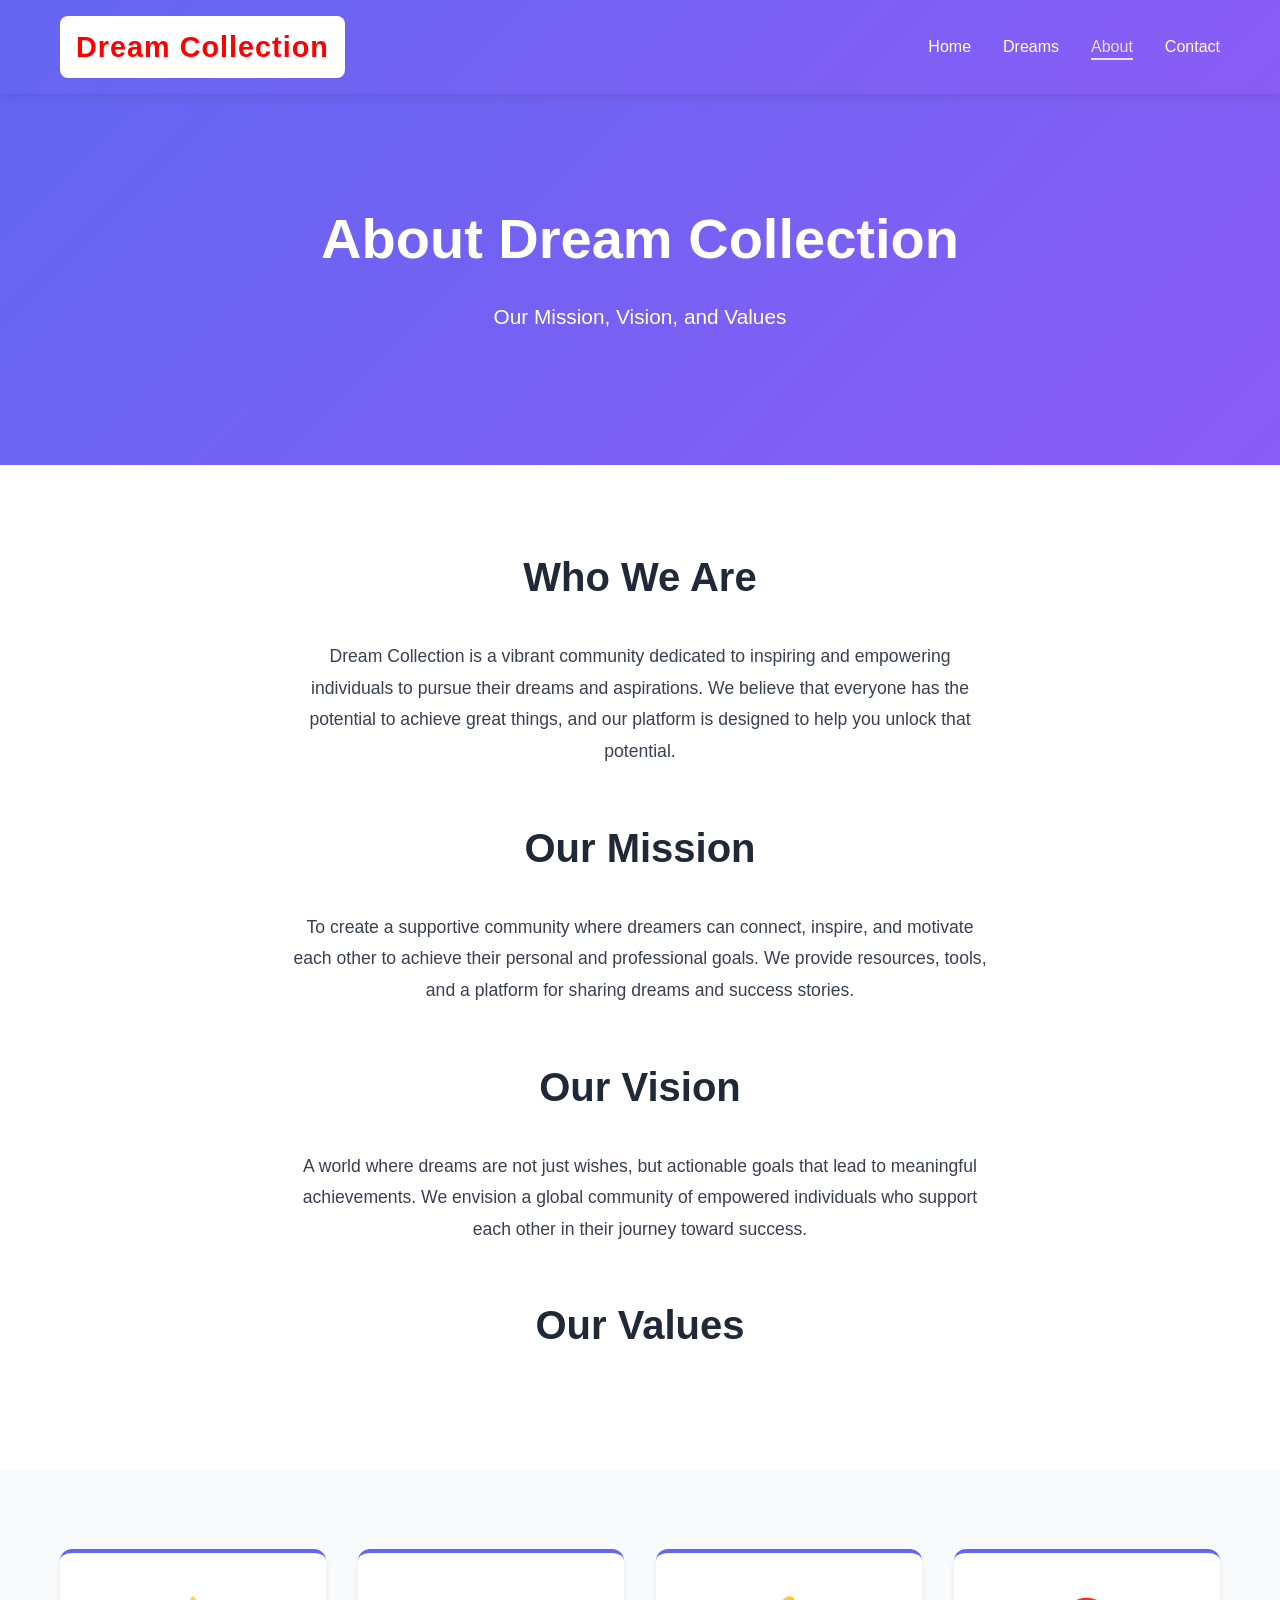
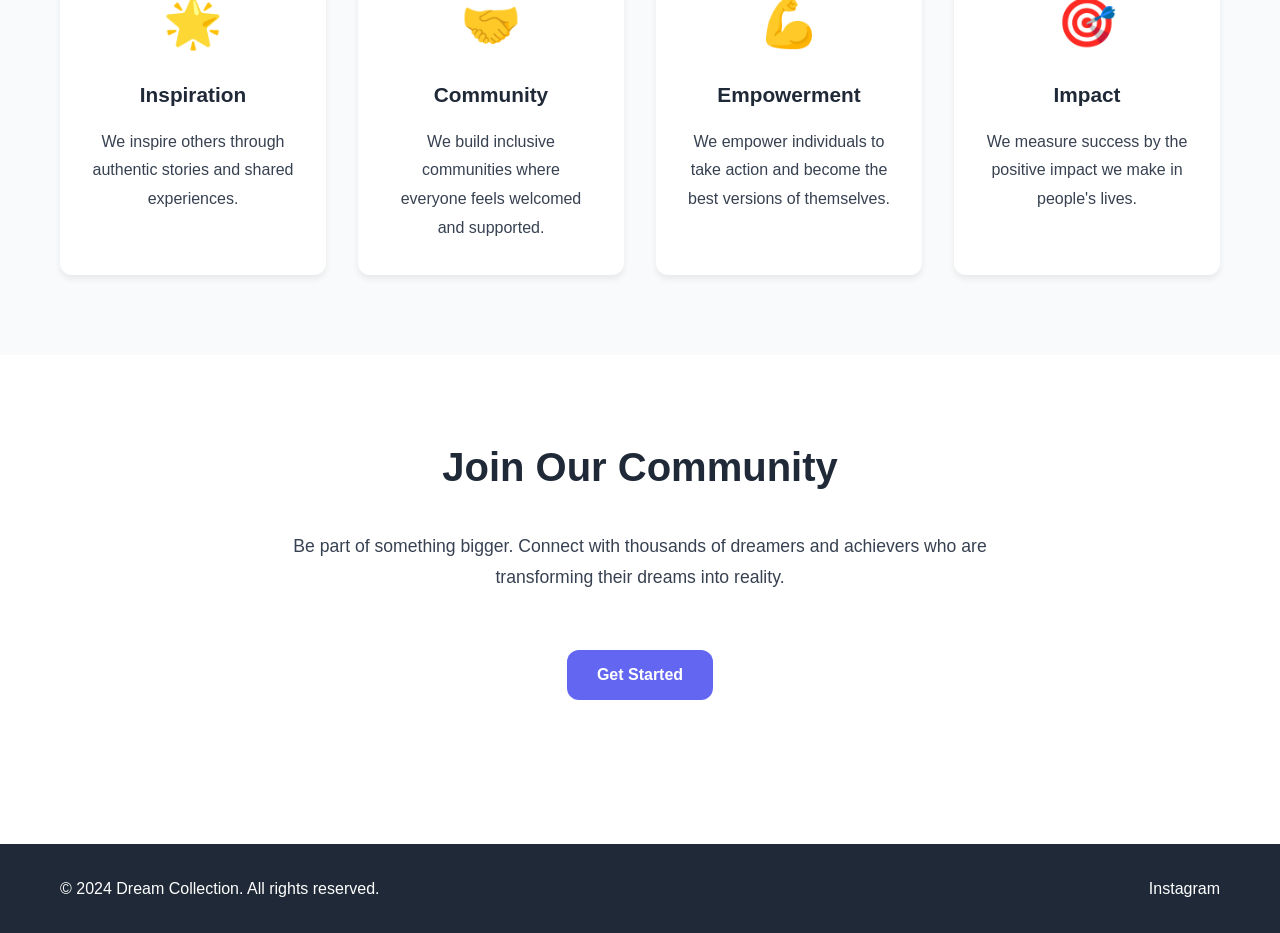
==== about.html @ e09d95be "Add Dream Collection website with custom domain setup" ====
<!DOCTYPE html>
<html lang="en">
<head>
    <meta charset="UTF-8">
    <meta name="viewport" content="width=device-width, initial-scale=1.0">
    <title>About - Dream Collection</title>
    <link rel="stylesheet" href="styles.css">
</head>
<body>
    <!-- Navigation -->
    <nav class="navbar">
        <div class="container">
            <div class="logo">Dream Collection</div>
            <ul class="nav-menu">
                <li><a href="index.html">Home</a></li>
                <li><a href="dreams.html">Dreams</a></li>
                <li><a href="about.html" class="active">About</a></li>
                <li><a href="contact.html">Contact</a></li>
            </ul>
        </div>
    </nav>

    <!-- Header -->
    <section class="hero" style="min-height: 300px;">
        <div class="hero-content">
            <h1>About Dream Collection</h1>
            <p>Our Mission, Vision, and Values</p>
        </div>
    </section>

    <!-- Content -->
    <section class="about-preview">
        <div class="container">
            <h2>Who We Are</h2>
            <p>Dream Collection is a vibrant community dedicated to inspiring and empowering individuals to pursue their dreams and aspirations. We believe that everyone has the potential to achieve great things, and our platform is designed to help you unlock that potential.</p>
            
            <h2 style="margin-top: 3rem;">Our Mission</h2>
            <p>To create a supportive community where dreamers can connect, inspire, and motivate each other to achieve their personal and professional goals. We provide resources, tools, and a platform for sharing dreams and success stories.</p>
            
            <h2 style="margin-top: 3rem;">Our Vision</h2>
            <p>A world where dreams are not just wishes, but actionable goals that lead to meaningful achievements. We envision a global community of empowered individuals who support each other in their journey toward success.</p>
            
            <h2 style="margin-top: 3rem;">Our Values</h2>
        </div>
    </section>

    <!-- Values -->
    <section class="featured">
        <div class="container">
            <div class="featured-grid">
                <div class="card">
                    <div class="card-icon">🌟</div>
                    <h3>Inspiration</h3>
                    <p>We inspire others through authentic stories and shared experiences.</p>
                </div>
                <div class="card">
                    <div class="card-icon">🤝</div>
                    <h3>Community</h3>
                    <p>We build inclusive communities where everyone feels welcomed and supported.</p>
                </div>
                <div class="card">
                    <div class="card-icon">💪</div>
                    <h3>Empowerment</h3>
                    <p>We empower individuals to take action and become the best versions of themselves.</p>
                </div>
                <div class="card">
                    <div class="card-icon">🎯</div>
                    <h3>Impact</h3>
                    <p>We measure success by the positive impact we make in people's lives.</p>
                </div>
            </div>
        </div>
    </section>

    <!-- CTA -->
    <section class="about-preview">
        <div class="container">
            <h2>Join Our Community</h2>
            <p>Be part of something bigger. Connect with thousands of dreamers and achievers who are transforming their dreams into reality.</p>
            <a href="contact.html" class="btn btn-secondary">Get Started</a>
        </div>
    </section>

    <!-- Footer -->
    <footer class="footer">
        <div class="container">
            <p>&copy; 2024 Dream Collection. All rights reserved.</p>
            <div class="social-links">
                <a href="https://instagram.com/dreamcollection.jewellery" target="_blank">Instagram</a>
            </div>
        </div>
    </footer>
</body>
</html>
---- styles.css ----
/* Reset and Base Styles */
* {
    margin: 0;
    padding: 0;
    box-sizing: border-box;
}

:root {
    --primary-color: #6366f1;
    --secondary-color: #8b5cf6;
    --dark-color: #1f2937;
    --light-color: #f9fafb;
    --text-color: #374151;
    --border-radius: 12px;
    --transition: all 0.3s ease;
}

body {
    font-family: 'Segoe UI', Tahoma, Geneva, Verdana, sans-serif;
    line-height: 1.6;
    color: var(--text-color);
    background-color: #ffffff;
}

.container {
    max-width: 1200px;
    margin: 0 auto;
    padding: 0 20px;
}

/* Navigation */
.navbar {
    background: linear-gradient(135deg, var(--primary-color) 0%, var(--secondary-color) 100%);
    padding: 1rem 0;
    position: sticky;
    top: 0;
    z-index: 1000;
    box-shadow: 0 2px 10px rgba(0,0,0,0.1);
}

.navbar .container {
    display: flex;
    justify-content: space-between;
    align-items: center;
}

.logo {
    font-size: 1.8rem;
    font-weight: bold;
    color: red;
    background-color: white;
    padding: 8px 16px;
    border-radius: 8px;
    letter-spacing: 1px;
}

.nav-menu {
    display: flex;
    list-style: none;
    gap: 2rem;
}

.nav-menu a {
    color: white;
    text-decoration: none;
    font-weight: 500;
    transition: var(--transition);
    position: relative;
}

.nav-menu a:hover,
.nav-menu a.active {
    opacity: 0.8;
}

.nav-menu a.active::after {
    content: '';
    position: absolute;
    bottom: -5px;
    left: 0;
    width: 100%;
    height: 2px;
    background-color: white;
}

/* Hero Section */
.hero {
    background: linear-gradient(135deg, var(--primary-color) 0%, var(--secondary-color) 100%);
    color: white;
    padding: 100px 20px;
    text-align: center;
    min-height: 500px;
    display: flex;
    align-items: center;
    justify-content: center;
}

.hero-content h1 {
    font-size: 3.5rem;
    margin-bottom: 1rem;
    animation: slideDown 0.8s ease;
}

.hero-content p {
    font-size: 1.3rem;
    margin-bottom: 2rem;
    opacity: 0.95;
    animation: slideUp 0.8s ease 0.2s both;
}

@keyframes slideDown {
    from {
        opacity: 0;
        transform: translateY(-30px);
    }
    to {
        opacity: 1;
        transform: translateY(0);
    }
}

@keyframes slideUp {
    from {
        opacity: 0;
        transform: translateY(30px);
    }
    to {
        opacity: 1;
        transform: translateY(0);
    }
}

/* Buttons */
.btn {
    display: inline-block;
    padding: 12px 30px;
    border-radius: var(--border-radius);
    text-decoration: none;
    font-weight: 600;
    transition: var(--transition);
    border: none;
    cursor: pointer;
    font-size: 1rem;
}

.btn-primary {
    background-color: white;
    color: var(--primary-color);
}

.btn-primary:hover {
    transform: translateY(-3px);
    box-shadow: 0 10px 20px rgba(0,0,0,0.2);
}

.btn-secondary {
    background-color: var(--primary-color);
    color: white;
    margin-top: 1.5rem;
}

.btn-secondary:hover {
    background-color: var(--secondary-color);
    transform: translateY(-3px);
    box-shadow: 0 10px 20px rgba(99, 102, 241, 0.3);
}

/* Featured Section */
.featured {
    padding: 80px 20px;
    background-color: var(--light-color);
}

.featured h2 {
    text-align: center;
    font-size: 2.5rem;
    margin-bottom: 3rem;
    color: var(--dark-color);
}

.featured-grid {
    display: grid;
    grid-template-columns: repeat(auto-fit, minmax(250px, 1fr));
    gap: 2rem;
}

.card {
    background: white;
    padding: 2rem;
    border-radius: var(--border-radius);
    text-align: center;
    box-shadow: 0 4px 6px rgba(0,0,0,0.07);
    transition: var(--transition);
    border-top: 4px solid var(--primary-color);
}

.card:hover {
    transform: translateY(-10px);
    box-shadow: 0 15px 30px rgba(0,0,0,0.15);
}

.card-icon {
    font-size: 3rem;
    margin-bottom: 1rem;
}

.card h3 {
    color: var(--dark-color);
    margin-bottom: 1rem;
    font-size: 1.3rem;
}

.card p {
    color: var(--text-color);
    line-height: 1.8;
}

/* About Preview Section */
.about-preview {
    padding: 80px 20px;
    text-align: center;
}

.about-preview h2 {
    font-size: 2.5rem;
    margin-bottom: 2rem;
    color: var(--dark-color);
}

.about-preview p {
    font-size: 1.1rem;
    color: var(--text-color);
    max-width: 700px;
    margin: 0 auto 2rem;
    line-height: 1.8;
}

/* Footer */
.footer {
    background-color: var(--dark-color);
    color: white;
    padding: 2rem;
    text-align: center;
    margin-top: 4rem;
}

.footer .container {
    display: flex;
    justify-content: space-between;
    align-items: center;
    flex-wrap: wrap;
    gap: 2rem;
}

.social-links {
    display: flex;
    gap: 1.5rem;
}

.social-links a {
    color: white;
    text-decoration: none;
    transition: var(--transition);
}

.social-links a:hover {
    color: var(--primary-color);
}

/* Responsive Design */
@media (max-width: 768px) {
    .nav-menu {
        gap: 1rem;
    }

    .hero-content h1 {
        font-size: 2.2rem;
    }

    .hero-content p {
        font-size: 1rem;
    }

    .featured h2,
    .about-preview h2 {
        font-size: 2rem;
    }

    .footer .container {
        flex-direction: column;
    }
}

@media (max-width: 480px) {
    .nav-menu {
        gap: 0.5rem;
        font-size: 0.9rem;
    }

    .logo {
        font-size: 1.3rem;
    }

    .hero-content h1 {
        font-size: 1.8rem;
    }

    .featured-grid {
        grid-template-columns: 1fr;
    }
}
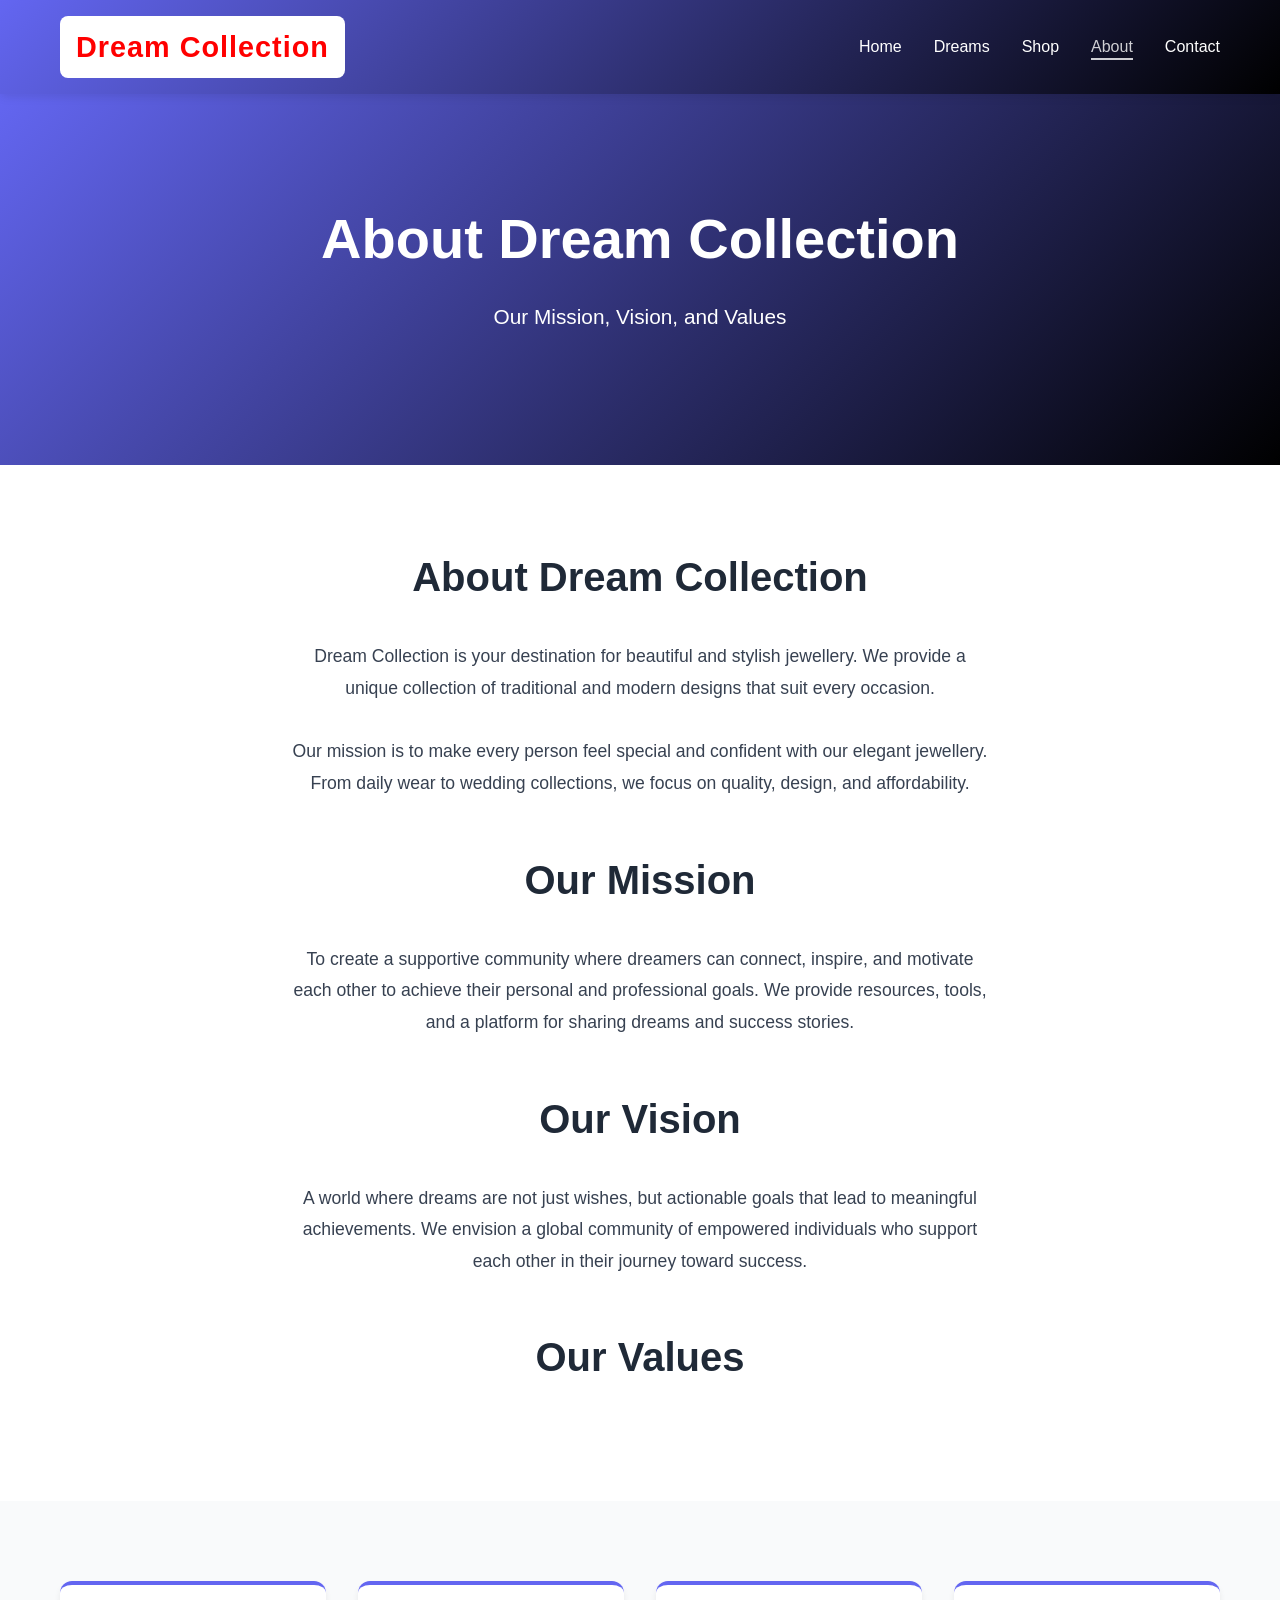
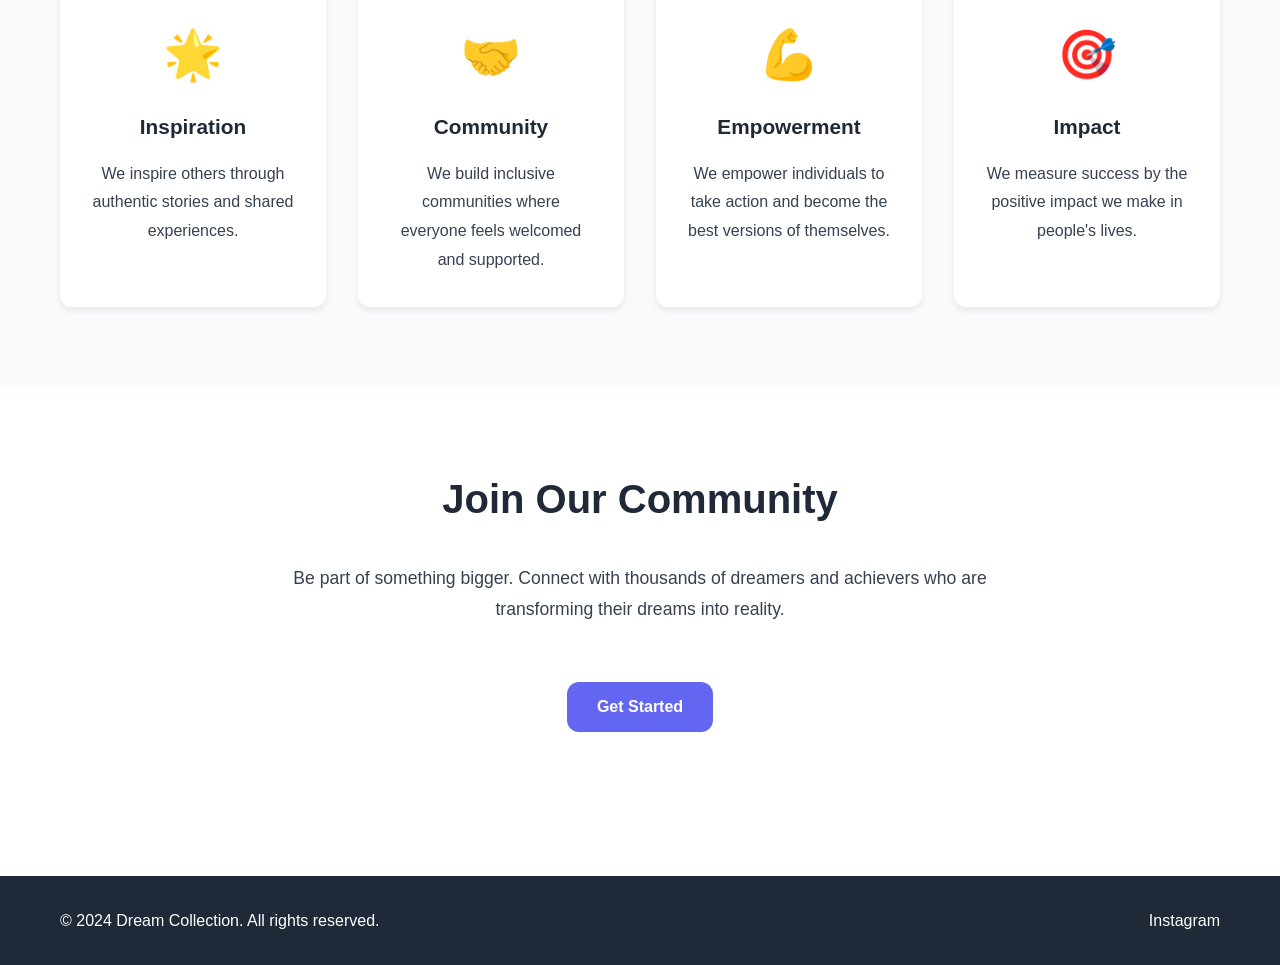
==== commit 4b242530: "Update About page with jewelry-focused content and mission" ====
--- a/about.html
+++ b/about.html
@@ -14,6 +14,7 @@
             <ul class="nav-menu">
                 <li><a href="index.html">Home</a></li>
                 <li><a href="dreams.html">Dreams</a></li>
+                <li><a href="shop.html">Shop</a></li>
                 <li><a href="about.html" class="active">About</a></li>
                 <li><a href="contact.html">Contact</a></li>
             </ul>
@@ -31,8 +32,10 @@
     <!-- Content -->
     <section class="about-preview">
         <div class="container">
-            <h2>Who We Are</h2>
-            <p>Dream Collection is a vibrant community dedicated to inspiring and empowering individuals to pursue their dreams and aspirations. We believe that everyone has the potential to achieve great things, and our platform is designed to help you unlock that potential.</p>
+            <h2>About Dream Collection</h2>
+            <p>Dream Collection is your destination for beautiful and stylish jewellery. We provide a unique collection of traditional and modern designs that suit every occasion.</p>
+            
+            <p style="margin-top: 1.5rem;">Our mission is to make every person feel special and confident with our elegant jewellery. From daily wear to wedding collections, we focus on quality, design, and affordability.</p>
             
             <h2 style="margin-top: 3rem;">Our Mission</h2>
             <p>To create a supportive community where dreamers can connect, inspire, and motivate each other to achieve their personal and professional goals. We provide resources, tools, and a platform for sharing dreams and success stories.</p>
--- a/styles.css
+++ b/styles.css
@@ -7,7 +7,7 @@
 
 :root {
     --primary-color: #6366f1;
-    --secondary-color: #8b5cf6;
+    --secondary-color: #000000;
     --dark-color: #1f2937;
     --light-color: #f9fafb;
     --text-color: #374151;
@@ -93,6 +93,23 @@
     display: flex;
     align-items: center;
     justify-content: center;
+}
+
+.hero-content {
+    max-width: 800px;
+}
+
+.hero-logo {
+    margin-bottom: 2rem;
+}
+
+.logo-image {
+    max-width: 200px;
+    height: auto;
+    border-radius: var(--border-radius);
+    box-shadow: 0 10px 30px rgba(0,0,0,0.3);
+    background-color: white;
+    padding: 1rem;
 }
 
 .hero-content h1 {
@@ -281,6 +298,10 @@
         font-size: 1rem;
     }
 
+    .logo-image {
+        max-width: 150px;
+    }
+
     .featured h2,
     .about-preview h2 {
         font-size: 2rem;
@@ -305,6 +326,10 @@
         font-size: 1.8rem;
     }
 
+    .logo-image {
+        max-width: 120px;
+    }
+
     .featured-grid {
         grid-template-columns: 1fr;
     }
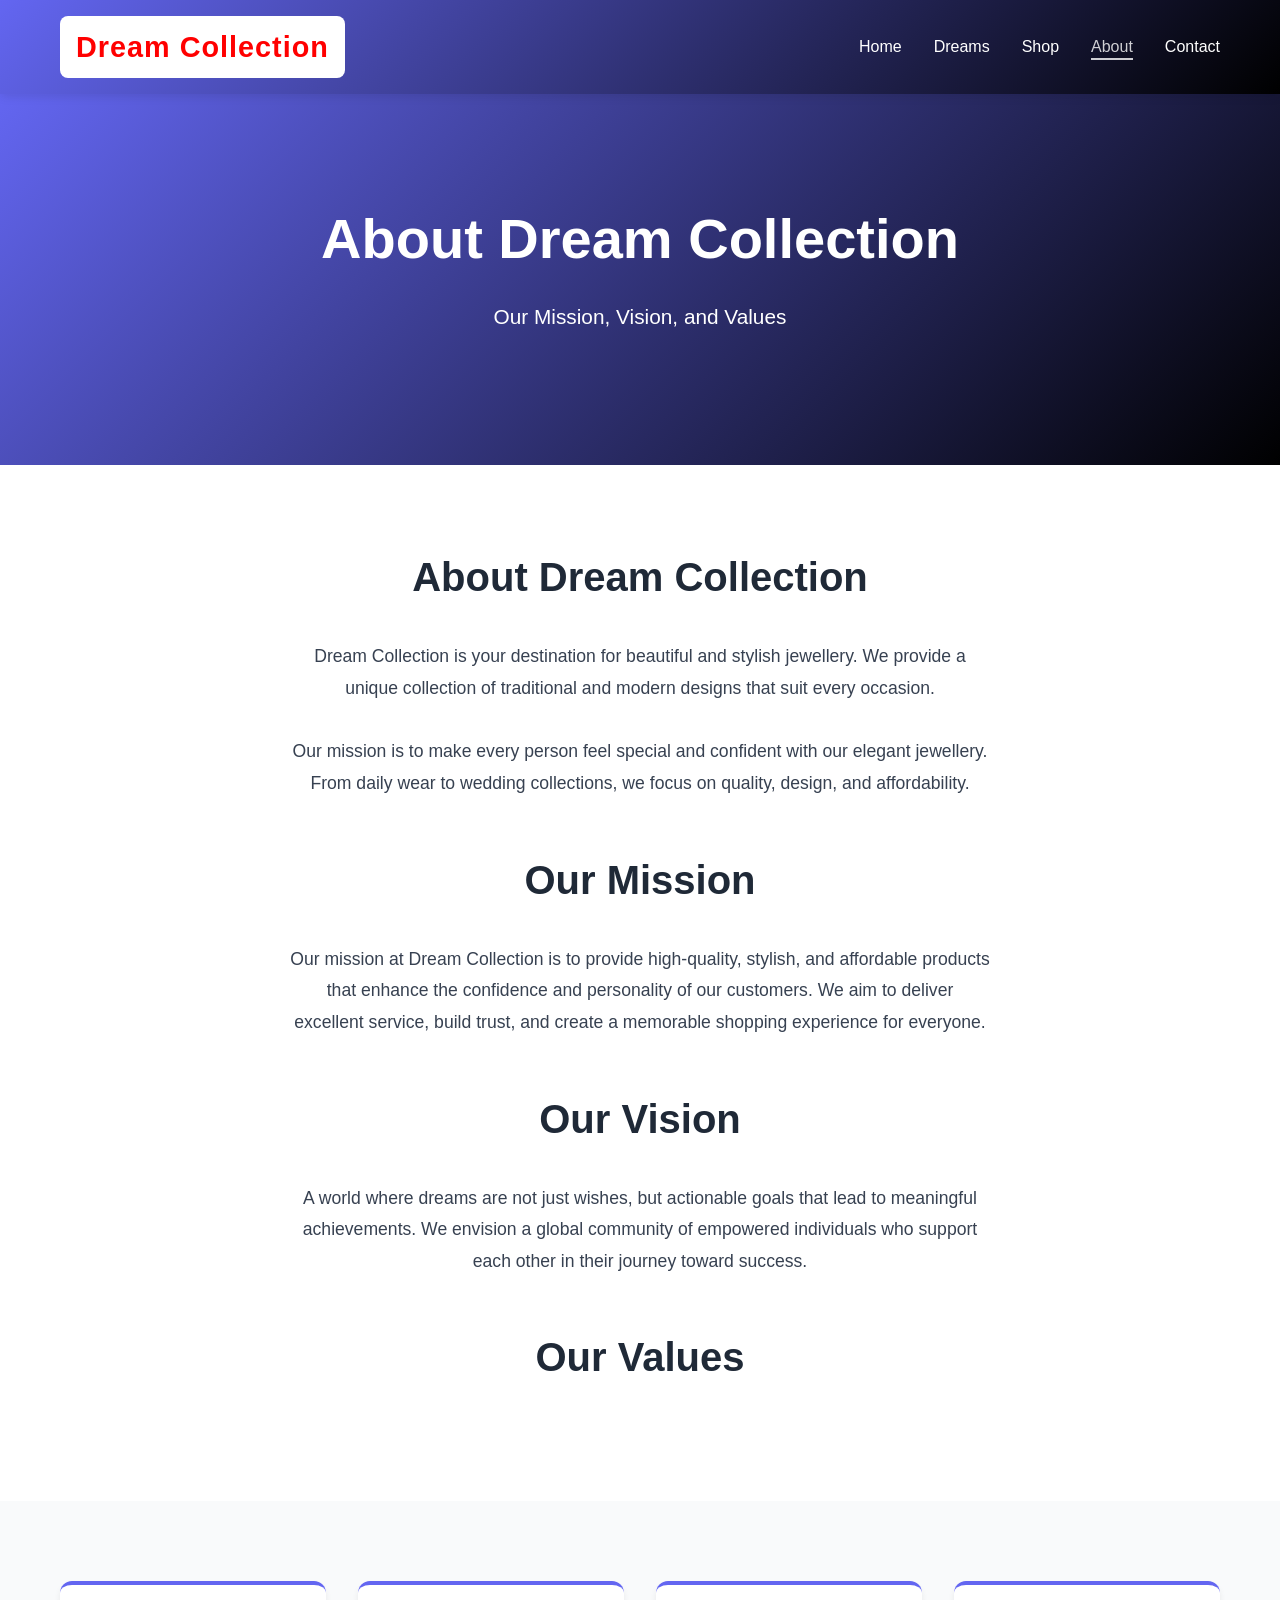
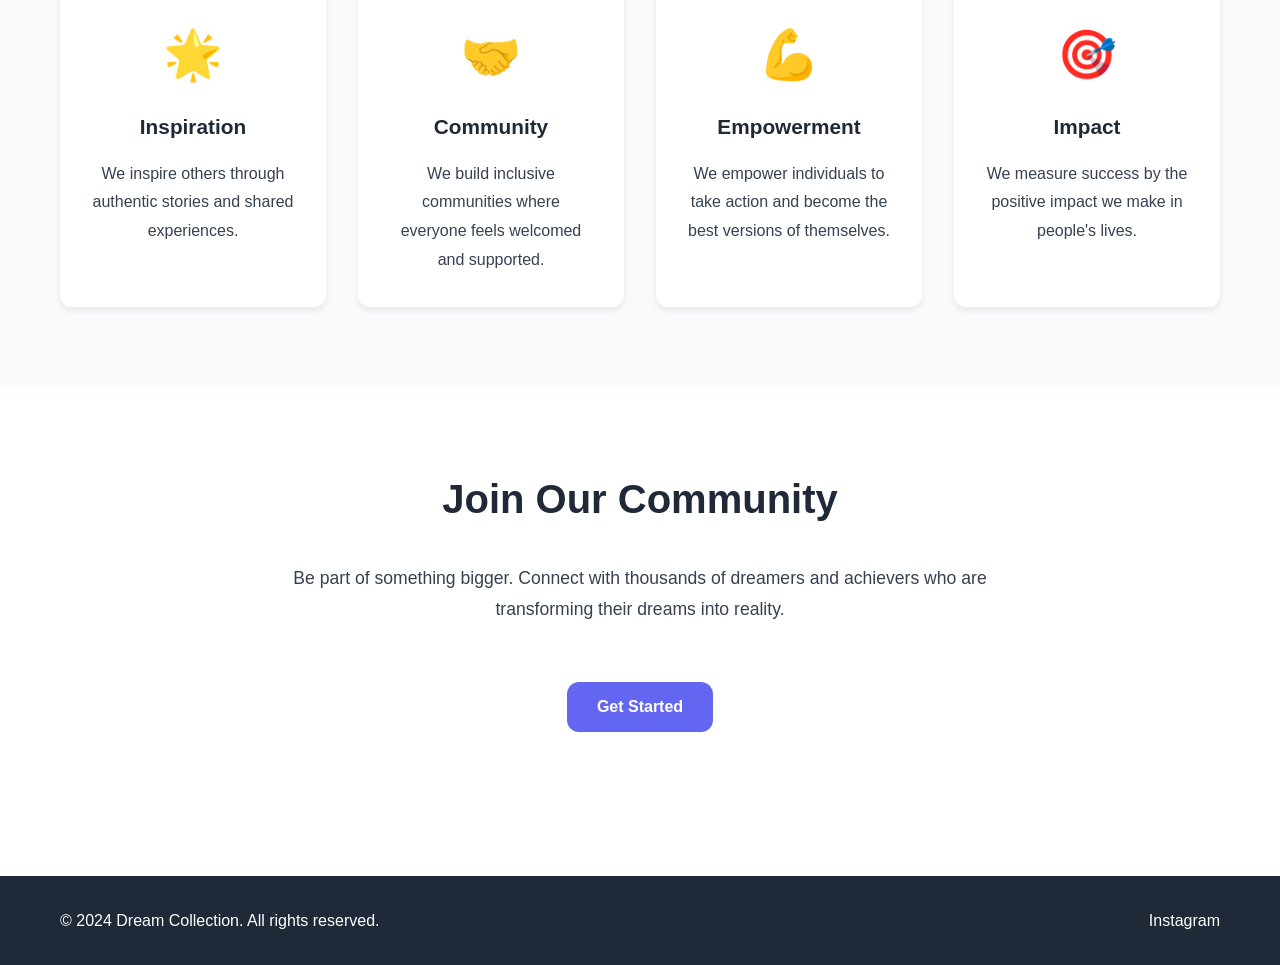
==== commit abfb255c: "Update Our Mission section with jewelry business focus" ====
--- a/about.html
+++ b/about.html
@@ -38,7 +38,7 @@
             <p style="margin-top: 1.5rem;">Our mission is to make every person feel special and confident with our elegant jewellery. From daily wear to wedding collections, we focus on quality, design, and affordability.</p>
             
             <h2 style="margin-top: 3rem;">Our Mission</h2>
-            <p>To create a supportive community where dreamers can connect, inspire, and motivate each other to achieve their personal and professional goals. We provide resources, tools, and a platform for sharing dreams and success stories.</p>
+            <p>Our mission at Dream Collection is to provide high-quality, stylish, and affordable products that enhance the confidence and personality of our customers. We aim to deliver excellent service, build trust, and create a memorable shopping experience for everyone.</p>
             
             <h2 style="margin-top: 3rem;">Our Vision</h2>
             <p>A world where dreams are not just wishes, but actionable goals that lead to meaningful achievements. We envision a global community of empowered individuals who support each other in their journey toward success.</p>
